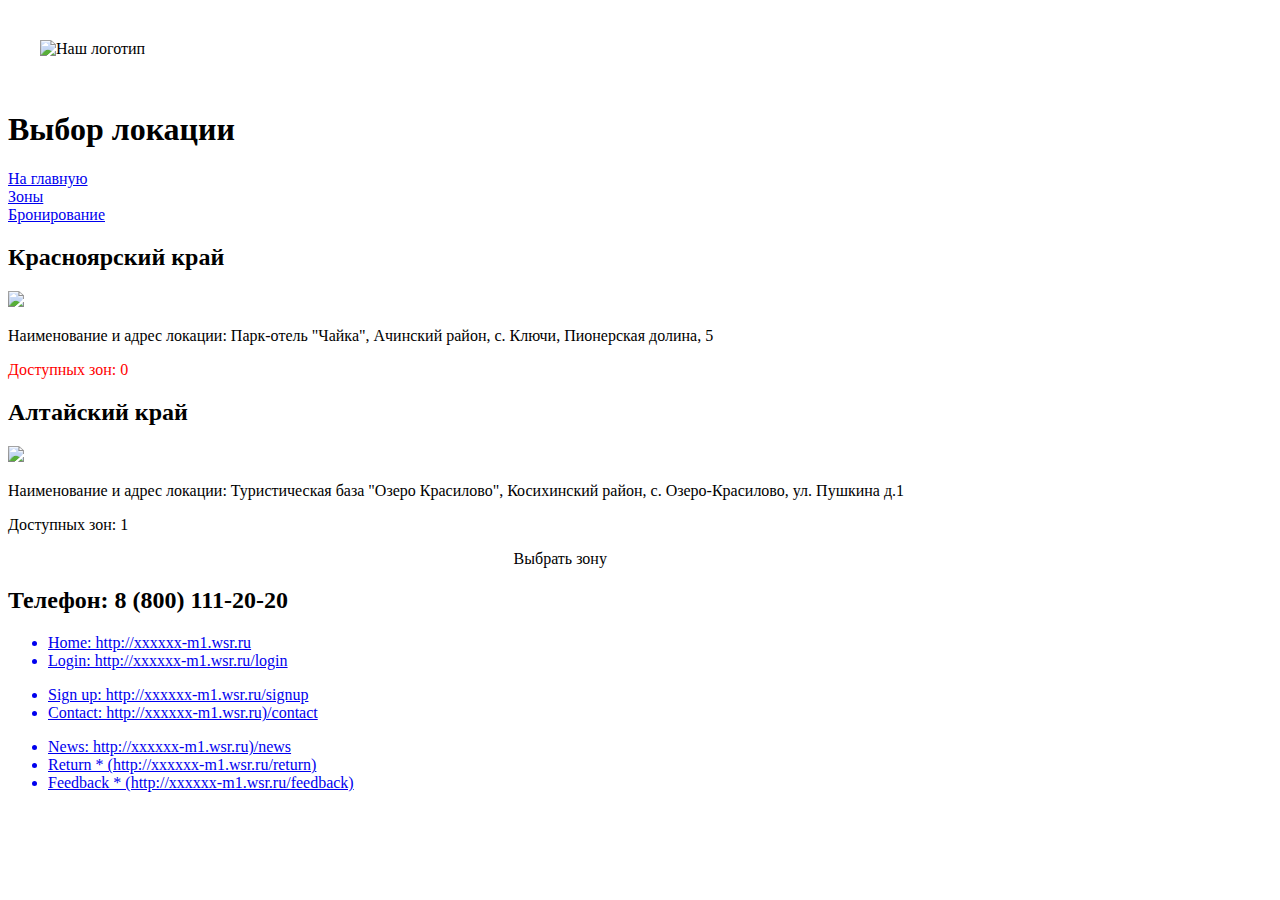
==== search.html @ 2fbb9f62 "Add files via upload" ====
<!DOCTYPE html>
<html lang="en">
<head>
    <meta charset="UTF-8">
    <meta http-equiv="X-UA-Compatible" content="IE=edge">
    <meta name="viewport" content="width=device-width, initial-scale=1.0">
    <meta name="author" content="Праздник в каждый дом">
    <meta name="description" content="Главная страница компании Праздник в каждый дом.">
    <link rel="stylesheet" href="css/icons.css">
    <link rel="stylesheet" href="css/style.css">
    <script src="js/script.js>"></script>
    <!--ЗАГРУЖАЕМ ШРИФТ ДЛЯ ЗАГОЛОВКА-->
    <link rel="preconnect" href="https://fonts.googleapis.com">
<link rel="preconnect" href="https://fonts.gstatic.com" crossorigin>
<link href="https://fonts.googleapis.com/css2?family=Rubik+Moonrocks&display=swap" rel="stylesheet">
    <link rel="preload" href="/webfonts/RubikMoonrocks-Regular.ttf" as="font">
    <link rel="preconnect" href="https://fonts.googleapis.com">
    <link rel="preconnect" href="https://fonts.gstatic.com" crossorigin>
    <link href="https://fonts.googleapis.com/css2?family=Rubik+Burned&family=Rubik+Puddles&display=swap" rel="stylesheet">
    <title>Праздник в каждый дом</title>
</head>
<header>
        <img src="images/LOGO.svg" alt="Наш логотип" style="margin:2em">
   <h1>Выбор локации</h1>
          <div>
            <a href="index.html"><div >На главную</div></a>
            <a href="seat.html" ><div>Зоны</div></a>
            <a href="booking.html" ><div>Бронирование</div></a>
          </div>
</header>
<main>
<section class="lokations">
    <article >
        <div>
            <h2>Красноярский край</h2>
            <div id="containerimgloc">
                <img src="images/plan/10.png"></div>
            <p>Наименование и адрес локации: Парк-отель 
                "Чайка", Ачинский район, с. Ключи, Пионерская долина, 5</p>
        </div>
        <p style="color: red;">Доступных зон: 0</p>
    </article>
    <article >
        <div>
            <h2>Алтайский край</h2>
            <div id="containerimgloc">
            <img src="images/plan/9.jpg"></div>
            <p>Наименование и адрес локации: Туристическая база "Озеро Красилово", 
                Косихинский район, с. Озеро-Красилово, ул. Пушкина д.1</p>
        </div>
        <p>Доступных зон: 1</p>
        <div style="margin-left: 40%;" id="kbronirovan" onclick="location.href='seat.html'">Выбрать зону</div>
    </article>
</section>

</main>
<footer>

        <article id="fonfooter">
            <div id="fontelefon"><h2>Телефон: 8 (800) 111-20-20</h2></div> 
            <nav>
                <div>
                <ul>
                <a href="http://xxxxxx-m1.wsr.ru"><li>Home: http://xxxxxx-m1.wsr.ru</li></a>
                <a href="http://xxxxxx-m1.wsr.ru/login"><li>Login: http://xxxxxx-m1.wsr.ru/login</li></a>
         
            </div>
                <div>
                 <ul>
                    <a href="Home * (http://xxxxxx-m1.wsr.ru)/signup"><li>Sign up: http://xxxxxx-m1.wsr.ru/signup</li></a>
                    <a href="http://xxxxxx-m1.wsr.ru)/contact"><li>Contact: http://xxxxxx-m1.wsr.ru)/contact</li></a>
                    </ul>          
                 </ul>   
                </div>
            <div>
            <ul>
                <a href="http://xxxxxx-m1.wsr.ru)/news"><li>News: http://xxxxxx-m1.wsr.ru)/news</li></a>
                <a href="http://xxxxxx-m1.wsr.ru/return"><li>Return * (http://xxxxxx-m1.wsr.ru/return)</li></a>
                <a href="http://xxxxxx-m1.wsr.ru/feedback"><li>Feedback * (http://xxxxxx-m1.wsr.ru/feedback)</li></a>
                </ul>
            </div>
            </nav>
    
        </article>

</footer>
</body>
</html>
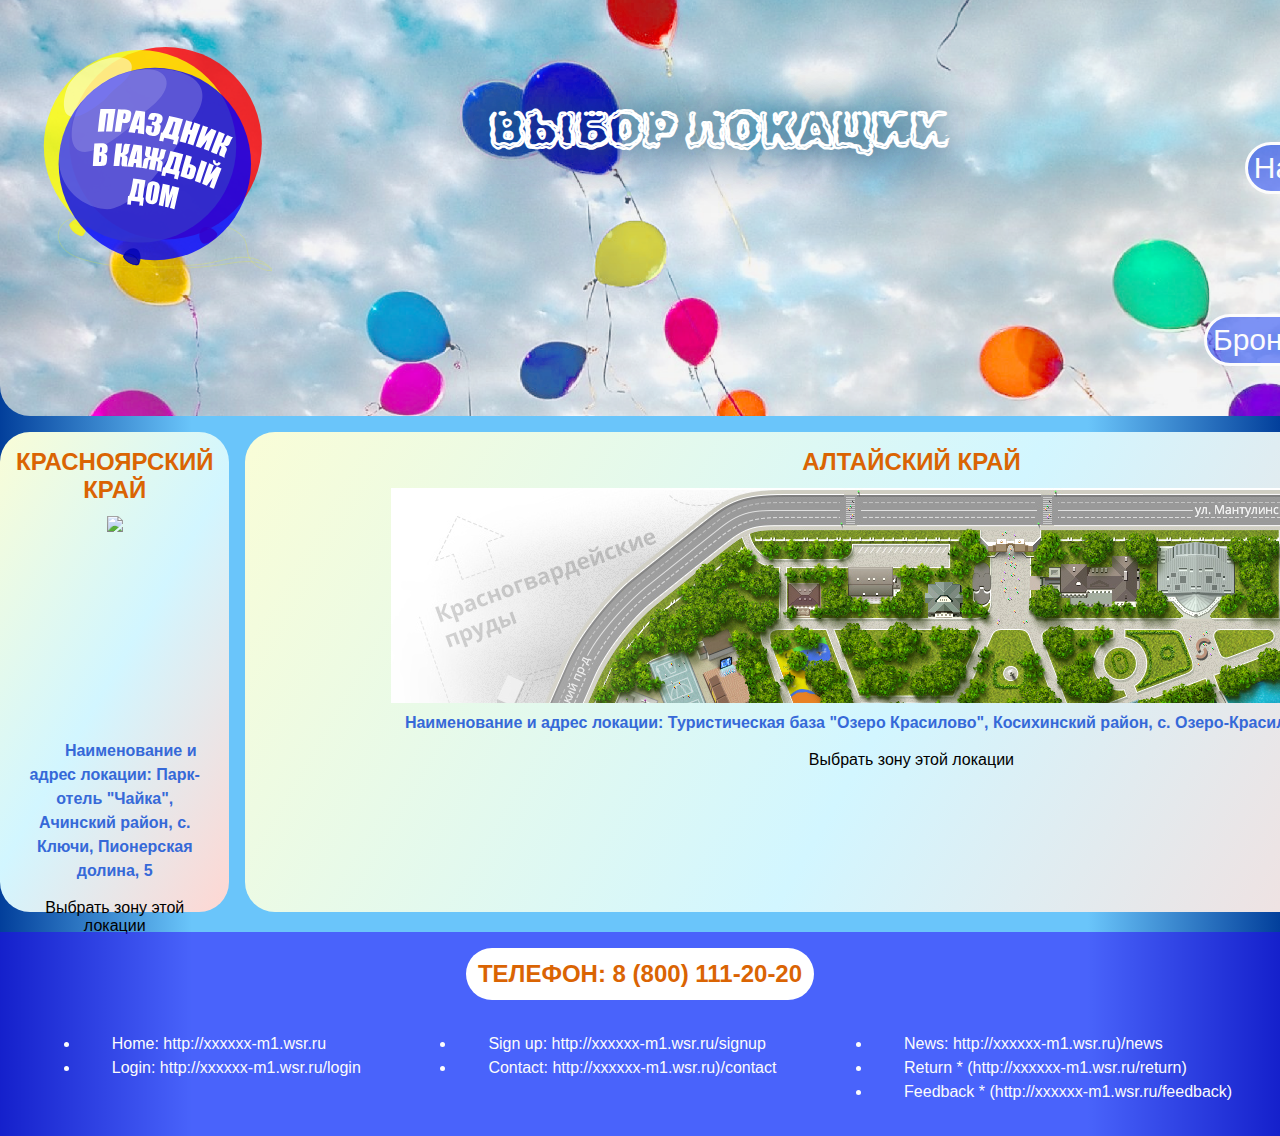
==== commit 40ed3d41: "Дошёл до букинга" ====
--- a/search.html
+++ b/search.html
@@ -1,5 +1,6 @@
 <!DOCTYPE html>
 <html lang="en">
+
 <head>
     <meta charset="UTF-8">
     <meta http-equiv="X-UA-Compatible" content="IE=edge">
@@ -11,78 +12,106 @@
     <script src="js/script.js>"></script>
     <!--ЗАГРУЖАЕМ ШРИФТ ДЛЯ ЗАГОЛОВКА-->
     <link rel="preconnect" href="https://fonts.googleapis.com">
-<link rel="preconnect" href="https://fonts.gstatic.com" crossorigin>
-<link href="https://fonts.googleapis.com/css2?family=Rubik+Moonrocks&display=swap" rel="stylesheet">
+    <link rel="preconnect" href="https://fonts.gstatic.com" crossorigin>
+    <link href="https://fonts.googleapis.com/css2?family=Rubik+Moonrocks&display=swap" rel="stylesheet">
     <link rel="preload" href="/webfonts/RubikMoonrocks-Regular.ttf" as="font">
     <link rel="preconnect" href="https://fonts.googleapis.com">
     <link rel="preconnect" href="https://fonts.gstatic.com" crossorigin>
-    <link href="https://fonts.googleapis.com/css2?family=Rubik+Burned&family=Rubik+Puddles&display=swap" rel="stylesheet">
+    <link href="https://fonts.googleapis.com/css2?family=Rubik+Burned&family=Rubik+Puddles&display=swap"
+        rel="stylesheet">
     <title>Праздник в каждый дом</title>
 </head>
 <header>
-        <img src="images/LOGO.svg" alt="Наш логотип" style="margin:2em">
-   <h1>Выбор локации</h1>
-          <div>
-            <a href="index.html"><div >На главную</div></a>
-            <a href="seat.html" ><div>Зоны</div></a>
-            <a href="booking.html" ><div>Бронирование</div></a>
-          </div>
+    <img src="images/LOGO.svg" alt="Наш логотип" style="margin:2em">
+    <h1>Выбор локации</h1>
+    <div>
+        <a href="index.html">
+            <div>На главную</div>
+        </a>
+        <a href="seat.html">
+            <div>Зоны</div>
+        </a>
+        <a href="booking.html">
+            <div>Бронирование</div>
+        </a>
+    </div>
 </header>
 <main>
-<section class="lokations">
-    <article >
-        <div>
-            <h2>Красноярский край</h2>
-            <div id="containerimgloc">
-                <img src="images/plan/10.png"></div>
-            <p>Наименование и адрес локации: Парк-отель 
-                "Чайка", Ачинский район, с. Ключи, Пионерская долина, 5</p>
-        </div>
-        <p style="color: red;">Доступных зон: 0</p>
-    </article>
-    <article >
-        <div>
-            <h2>Алтайский край</h2>
-            <div id="containerimgloc">
-            <img src="images/plan/9.jpg"></div>
-            <p>Наименование и адрес локации: Туристическая база "Озеро Красилово", 
-                Косихинский район, с. Озеро-Красилово, ул. Пушкина д.1</p>
-        </div>
-        <p>Доступных зон: 1</p>
-        <div style="margin-left: 40%;" id="kbronirovan" onclick="location.href='seat.html'">Выбрать зону</div>
-    </article>
-</section>
+    <section class="lokations">
+        <article>
+            <div>
+                <h2>Красноярский край</h2>
+                <div id="containerimgloc">
+                    <img src="images/plan/0.jpg">
+                </div>
+                <p>Наименование и адрес локации: Парк-отель
+                    "Чайка", Ачинский район, с. Ключи, Пионерская долина, 5</p>
+                <div class="button" id="kzonam" onclick="location.href='seat.html?loc=1'">
+                    Выбрать зону этой локации</div>
+            </div>
+        </article>
+        <article>
+            <div>
+                <h2>Алтайский край</h2>
+                <div id="containerimgloc">
+                    <img src="images/plan/1.jpg">
+                </div>
+                <p>Наименование и адрес локации: Туристическая база "Озеро Красилово",
+                    Косихинский район, с. Озеро-Красилово, ул. Пушкина д.1</p>
+                <div class="button" id="kzonam" onclick="location.href='seat.html?loc=0'">
+                    Выбрать зону этой локации</div>
+            </div>
+
+
+        </article>
+    </section>
 
 </main>
 <footer>
+    <article id="fonfooter">
+        <div id="fontelefon">
+            <h2>Телефон: 8 (800) 111-20-20</h2>
+        </div>
+        <nav>
+            <div>
+                <ul>
+                    <a href="http://xxxxxx-m1.wsr.ru">
+                        <li>Home: http://xxxxxx-m1.wsr.ru</li>
+                    </a>
+                    <a href="http://xxxxxx-m1.wsr.ru/login">
+                        <li>Login: http://xxxxxx-m1.wsr.ru/login</li>
+                    </a>
 
-        <article id="fonfooter">
-            <div id="fontelefon"><h2>Телефон: 8 (800) 111-20-20</h2></div> 
-            <nav>
-                <div>
+            </div>
+            <div>
                 <ul>
-                <a href="http://xxxxxx-m1.wsr.ru"><li>Home: http://xxxxxx-m1.wsr.ru</li></a>
-                <a href="http://xxxxxx-m1.wsr.ru/login"><li>Login: http://xxxxxx-m1.wsr.ru/login</li></a>
-         
-            </div>
-                <div>
-                 <ul>
-                    <a href="Home * (http://xxxxxx-m1.wsr.ru)/signup"><li>Sign up: http://xxxxxx-m1.wsr.ru/signup</li></a>
-                    <a href="http://xxxxxx-m1.wsr.ru)/contact"><li>Contact: http://xxxxxx-m1.wsr.ru)/contact</li></a>
-                    </ul>          
-                 </ul>   
-                </div>
-            <div>
-            <ul>
-                <a href="http://xxxxxx-m1.wsr.ru)/news"><li>News: http://xxxxxx-m1.wsr.ru)/news</li></a>
-                <a href="http://xxxxxx-m1.wsr.ru/return"><li>Return * (http://xxxxxx-m1.wsr.ru/return)</li></a>
-                <a href="http://xxxxxx-m1.wsr.ru/feedback"><li>Feedback * (http://xxxxxx-m1.wsr.ru/feedback)</li></a>
+                    <a href="Home * (http://xxxxxx-m1.wsr.ru)/signup">
+                        <li>Sign up: http://xxxxxx-m1.wsr.ru/signup</li>
+                    </a>
+                    <a href="http://xxxxxx-m1.wsr.ru)/contact">
+                        <li>Contact: http://xxxxxx-m1.wsr.ru)/contact</li>
+                    </a>
+                </ul>
                 </ul>
             </div>
-            </nav>
-    
-        </article>
+            <div>
+                <ul>
+                    <a href="http://xxxxxx-m1.wsr.ru)/news">
+                        <li>News: http://xxxxxx-m1.wsr.ru)/news</li>
+                    </a>
+                    <a href="http://xxxxxx-m1.wsr.ru/return">
+                        <li>Return * (http://xxxxxx-m1.wsr.ru/return)</li>
+                    </a>
+                    <a href="http://xxxxxx-m1.wsr.ru/feedback">
+                        <li>Feedback * (http://xxxxxx-m1.wsr.ru/feedback)</li>
+                    </a>
+                </ul>
+            </div>
+        </nav>
+
+    </article>
 
 </footer>
 </body>
+
 </html>--- a/css/style.css
+++ b/css/style.css
@@ -0,0 +1,840 @@
+* {
+    margin: 0;
+    padding: 0;
+}
+
+html {
+    scroll-behavior: smooth;
+}
+
+/*назначаем шрифты, ширину, отображение на середине, фон страницы*/
+body {
+    font-family: Arial, Helvetica, sans-serif;
+    background: linear-gradient(to right, #023f9b 0%, #6ac5fa 15%, #6ac5fa 15% 85%, #023f9b);
+    font-size: 16px;
+}
+
+h2 {
+    text-transform: uppercase;
+    font-family: 'Franklin Gothic Medium', 'Arial Narrow', Arial, sans-serif;
+    color: rgb(218, 100, 3);
+    text-align: center;
+    margin-bottom: .5em;
+}
+
+p,
+ul,
+dl,
+input,
+label,
+details,
+table {
+    line-height: 1.5em;
+    color: #3669d8;
+    margin-bottom: 1em;
+    text-align: justify;
+}
+
+.BoldDocColor {
+    color: #3669d8;
+    font-weight: bold;
+    margin: 5em;
+}
+
+button {
+    width: fit-content;
+    height: 2em;
+    padding-left: .3em;
+    padding-right: .3em;
+    padding-bottom: .1em;
+    font-family: 'Franklin Gothic Medium', 'Arial Narrow', Arial, sans-serif;
+    font-weight: bold;
+    background: rgb(240, 79, 4);
+    border-radius: 2em;
+    color: #fff;
+    font-size: 1.5em;
+    text-transform: uppercase;
+    margin: 1em;
+    cursor: pointer;
+    border: solid rgb(240, 79, 4);
+    transition: background-color .5s, color .5s, border .5s;
+}
+
+button:hover {
+    border: solid rgb(240, 79, 4);
+    background-color: #fff;
+    color: rgb(240, 79, 4);
+}
+
+input,
+select {
+    color: #2875a7;
+    border-radius: 1em;
+    font-size: 18px;
+    border: solid #2875a7;
+    margin: 1em;
+    padding: .2em;
+    cursor: pointer;
+}
+
+option {
+    color: #2875a7;
+    font-size: 16px;
+    margin: 0.1em 0;
+
+}
+
+input,
+select:focus {
+    border: solid rgb(240, 79, 4);
+}
+
+a:link {
+    color: #fcfcfc;
+    text-decoration: none;
+    background: #0400ff;
+}
+
+a:visited {
+    color: #ffffff;
+    text-decoration: none;
+    background: #0400ff;
+}
+
+dd {
+    margin-left: 2em;
+    padding-left: 1em;
+}
+
+p {
+    text-indent: 2em;
+}
+
+li {
+    margin-left: 2em;
+    padding-left: 2em;
+}
+
+
+main {
+    width: 90em;
+    margin: 0 auto;
+}
+
+section {
+    margin-left: 0;
+    margin-right: 0;
+    margin-top: 1em;
+    margin-bottom: 1em;
+    display: flex;
+    padding: 0;
+    flex-wrap: nowrap;
+    justify-content: space-between;
+
+}
+
+article {
+    background: linear-gradient(120deg, rgb(249, 253, 215), #d2f6ff, #ffd7d2);
+    padding: 1em;
+    border-radius: 30px;
+}
+
+/*********************Чердак**************************/
+header {
+    background: url(../images/fon4.png) no-repeat top;
+    background-size: 100%;
+    width: 90em;
+    height: 26em;
+    display: block;
+    margin: 0 auto;
+    border-radius: 0 0 30px 30px;
+    position: relative;
+}
+
+/*логотип*/
+header>img {
+    display: inline-block;
+    width: 15em;
+    /*margin-right: 1em; */
+}
+
+/*название*/
+
+header h1 {
+    /*   font-family: 'Rubik Glitch', cursive;*/
+    font-family: 'Rubik Burned', cursive;
+    text-shadow: 10px 10px 50px rgb(2, 56, 126), -5px -5px 40px rgb(2, 95, 102);
+    -webkit-text-stroke: 1px #ffffff;
+    -webkit-text-fill-color: transparent;
+    display: inline-block;
+    font-size: 3em;
+    vertical-align: top;
+    color: #ffffff;
+    position: absolute;
+    left: 50%;
+    top: 2em;
+    transform: translateX(-50%);
+    margin-top: .1em;
+    margin-bottom: .1em;
+    text-transform: uppercase;
+}
+
+/*меню*/
+header>div {
+    width: max-content;
+
+    position: absolute;
+    bottom: 1em;
+    right: 1em;
+    display: inline-block;
+
+}
+
+/*пункты меню*/
+header>div>a {
+
+    text-decoration: none;
+    font-size: 30px;
+    color: #0004ff;
+    margin-left: 1em;
+    margin-right: 1em;
+    font-family: 'Franklin Gothic Medium', 'Arial Narrow', Arial, sans-serif;
+}
+
+header>div>a>div {
+    margin: 0 0 0 auto;
+    width: fit-content;
+    display: block;
+    border: solid;
+    border-radius: 1em;
+    padding: 0.2em;
+    transition: background-color .5s, color .5s;
+    background-color: rgba(3, 47, 245, 0.5);
+}
+
+header>div>a div:hover {
+    background-color: rgba(202, 199, 5, 0.4);
+    color: rgb(243, 243, 243);
+    transition-duration: 1c;
+
+}
+
+header nav {
+    position: absolute;
+    bottom: 1em;
+    left: 10em;
+    display: inline;
+    width: 15em;
+    display: flex;
+    justify-content: space-between;
+}
+
+header nav a {
+    margin: 0 1em;
+    text-align: center;
+}
+
+header>nav>a:link,
+:visited {
+    background: transparent;
+}
+
+header nav a div {
+    color: #fff;
+    height: 3em;
+    font-size: 1em;
+    padding: 1em;
+    padding-top: 2.5em;
+    text-align: center;
+    vertical-align: auto;
+    font-weight: bold;
+    text-transform: capitalize;
+
+    transition: background .5s, border .5s;
+    border-radius: 5em;
+    width: 4.5em;
+    background: rgba(251, 255, 4, 0.3);
+    border: solid rgba(200, 255, 1, 0.3);
+
+}
+
+header nav a div:hover {
+
+    transition-duration: 1c;
+    background: transparent;
+    text-decoration: none;
+    border: solid;
+
+
+}
+
+/***************Секция слайдер****************/
+.slider article {
+    width: 100%;
+    margin: 0 auto;
+    position: relative;
+}
+
+.slider article div {
+    display: inline-block;
+    margin: auto;
+    width: 100%;
+    display: flex;
+}
+
+#card {
+    width: 12em;
+    height: 20em;
+    background-color: rgb(243, 243, 243);
+    border-radius: 30px;
+    padding: 1em;
+    display: inline-block;
+    transition: background-color .5s, transform .5s;
+    z-index: 0;
+
+}
+
+#card H2 {
+    font-size: 4em;
+    text-align: left;
+}
+
+#card p {
+    text-indent: 0;
+    font-weight: bold;
+    text-align: center;
+}
+
+#card span {
+    position: static;
+    text-align: center;
+    vertical-align: middle;
+}
+
+p .fa-solid,
+.fa-regular {
+    color: #1e21c4;
+    font-size: 5em;
+    transition: transform 1s;
+}
+
+#card:hover {
+    transform: scale(1.2);
+    background-color: #fff;
+    z-index: 2;
+}
+
+/***************О компании*****************/
+.info>article {
+    position: relative;
+    width: 45%;
+}
+
+.info>div {
+    margin-left: 1em;
+    width: 55%;
+}
+
+.info>article img {
+    position: absolute;
+    left: 0;
+    top: 0;
+    bottom: 0;
+    right: 0;
+    margin: auto;
+    width: 98%;
+    border-radius: 30px;
+}
+
+.info>div article:first-child {
+    margin-bottom: 1em;
+}
+
+/*************SECTION2*******************/
+.yarlychok {
+    width: fit-content;
+    position: absolute;
+    left: 15em;
+
+}
+
+.yarlychok article {
+
+    height: 9em;
+    border-radius: 9em;
+    background: rgba(227, 231, 1, 0.397);
+    z-index: 5;
+    border: solid rgba(200, 255, 1, 0.3);
+    box-shadow: 1em 2em 3em 10px rgba(95, 120, 141, 0.432);
+}
+
+.yarlychok article h2 {
+    margin-top: 1em;
+    color: #fff;
+
+}
+
+.otzyvy {
+    display: inline-table;
+    /*    background: linear-gradient(120deg,#fff,#feffd2);*/
+    padding: 0;
+    height: fit-content;
+    border-radius: 30px;
+    margin: 0;
+}
+
+.otzyvy article {
+    margin-bottom: .5em;
+    width: 55%;
+    background: rgba(3, 47, 245, 0.2);
+    border: 5px solid rgba(255, 255, 255, 0.5);
+    border-radius: 50px;
+}
+
+.otzyvy article h2 {
+    text-align: left;
+}
+
+.otzyvy article p {
+    color: white;
+}
+
+.otzyvy article:nth-child(even) {
+    float: right;
+}
+
+.otzyvy article:nth-child(odd) {
+    float: left;
+}
+
+/****************Секция поиск************/
+.poisk {
+    align-content: center;
+}
+
+.poisk article {
+    width: 50%;
+    margin: 0 auto;
+    height: 10em;
+    display: inline-block;
+}
+
+.poisk article>div {
+    margin: 0 auto;
+    display: inline-block;
+    width: 100%;
+}
+
+.sel_cont {
+    width: 40%;
+    position: relative;
+    padding-top: 1em;
+    height: 4em;
+}
+
+.sel_cont>#myselect {
+    display: block;
+    background: #fff;
+    color: rgb(240, 79, 4);
+    border: solid rgb(240, 79, 4);
+    width: 10em;
+    height: 1.5em;
+    border-radius: 2em;
+    padding-top: .8em;
+    text-align: center;
+    position: absolute;
+    top: 0em;
+    left: 1em;
+    cursor: pointer;
+}
+
+.my_opts {
+    position: absolute;
+    left: 1em;
+    cursor: pointer;
+    background: #407191b9;
+    color: #fff;
+    height: 2em;
+    width: 10em;
+    padding-left: .5em;
+    padding-top: .5em;
+    box-shadow: .3em .3em .8em 4px rgba(95, 120, 141, 0.432);
+    display: none;
+    z-index: 4;
+}
+
+#myoption1 {
+    top: 2.6em;
+    border-radius: 1em 1em 0 0;
+}
+
+#myoption2 {
+    top: 5.15em;
+    border-radius: 0 0 1em 1em;
+}
+
+#myoption1:hover {
+    background: #3669d8b0;
+}
+
+#myoption2:hover {
+    background: #3669d8b0;
+}
+
+/**********Календарь*************/
+.poisk>article>div {
+    position: relative;
+    width: 100%;
+    text-align: left;
+    display: inline-block;
+    height: 100%;
+}
+
+.cal_cont {
+    display: inline-block;
+    position: absolute;
+    width: 60%;
+    right: 0em;
+    text-align: right;
+    top: -1em;
+}
+
+/***************Количество и кнопка*********/
+.but_cont {
+    position: absolute;
+    bottom: 1em;
+    display: inline;
+    text-align: justify;
+    width: 100%;
+
+}
+
+.but_cont>#lab_kol {
+    margin-left: 8em;
+    display: inline-block;
+    position: absolute;
+    left: 0;
+    bottom: 1em;
+}
+
+.but_cont>#inp_kol {
+    bottom: .4em;
+    display: inline-block;
+    margin-left: 0;
+    left: 1em;
+    position: absolute;
+}
+
+.but_cont>#inp_but {
+
+    display: block;
+    float: right;
+    font-weight: bold;
+    background: rgb(240, 79, 4);
+    border-radius: 2em;
+    border: rgb(240, 79, 4);
+    color: #fff;
+    font-size: 1.5em;
+    text-transform: uppercase;
+
+    cursor: pointer;
+    border: solid rgb(240, 79, 4);
+    transition: background-color .5s, color .5s, border .5s;
+}
+
+.but_cont>#inp_but:hover {
+    border: solid rgb(240, 79, 4);
+    background-color: #fff;
+    color: rgb(240, 79, 4);
+}
+
+
+/***************Акции********************/
+.akcii {
+    margin-top: .5em;
+    display: flex;
+}
+
+.akcii article {
+    display: inline-block;
+    width: 30%;
+    z-index: 0;
+    position: relative;
+    height: fit-content;
+    min-height: 27em;
+}
+
+#containerimg {
+    display: block;
+    width: 100%;
+    height: 15em;
+    overflow: hidden;
+    border-radius: 30px;
+    margin-bottom: 1em;
+}
+
+.akcii article div img {
+    display: block;
+    width: 100%;
+    overflow: hidden;
+}
+
+.akcii article span {
+    display: none;
+}
+
+.akcii article label {
+    position: absolute;
+    bottom: -1em;
+    color: rgb(240, 79, 4);
+    font-weight: bold;
+    left: 0;
+}
+
+
+/*********радио*******/
+.podrobnosti {
+    visibility: hidden;
+}
+
+.podrobnosti~label:first-of-type {
+    left: 2em;
+}
+
+.podrobnosti~label:last-of-type {
+    left: 4em;
+}
+
+.podrobnosti~.nadpis_p:after {
+    cursor: pointer;
+    content: 'Подробности';
+
+}
+
+.podrobnosti~.strelka_p:after {
+    cursor: pointer;
+    content: '▼';
+    border: solid rgb(240, 79, 4);
+    border-radius: 1em;
+}
+
+.podrobnosti:checked~span {
+    display: inline;
+}
+
+.podrobnosti:checked~.strelka_p:after {
+    content: '▲';
+}
+
+/*.akcii article:hover{
+    
+    transition-duration: 2s;
+    transition-delay: .1s;
+    transition-timing-function:ease-out;
+    scale: 1.02;
+    z-index: 2;
+}*/
+/***************Подписка************************/
+
+.podpiska article {
+    width: 50%;
+    margin: 0 auto;
+}
+
+.podpiska article div {
+    display: flex;
+    justify-content: space-around;
+}
+
+#podpiskap .fa-solid {
+    height: 100%;
+    font-size: 9.5em;
+
+}
+
+#podpiska {
+    width: 50%;
+}
+
+#podpiskaf form {
+    display: block;
+    position: relative;
+}
+
+
+/*****************подвал***************************/
+footer {
+    position: relative;
+    width: 100%;
+    display: block;
+    height: 13em;
+}
+
+footer>#fonfooter {
+    background: rgba(39, 1, 252, 0.5);
+    border-radius: 0;
+    margin: 0 auto;
+    display: block;
+    z-index: 0;
+    position: absolute;
+    bottom: 0;
+    left: 0;
+    right: 0;
+}
+
+#fonfooter h2 {
+    z-index: 50;
+    padding: .5em;
+}
+
+footer #fonfooter nav {
+    margin-top: 2em;
+    display: flex;
+    width: 100%;
+    justify-content: space-around;
+}
+
+#fontelefon {
+    background-color: #ffffff;
+    border-radius: 30px;
+    height: fit-content;
+    width: fit-content;
+    margin: 0 auto;
+}
+
+/*************Страница поиска локации search*************/
+.lokations {
+    flex-direction: row;
+    justify-items: space-between;
+    height: 30em;
+}
+
+.locations article {
+    display: block;
+    flex-basis: 40%;
+
+}
+
+.lokations article:first-child {
+
+    margin-right: 1em;
+}
+
+.lokations article>div {
+    height: 60%;
+    display: inline-block;
+    text-align: center;
+
+}
+
+.lokations article>div p {
+    display: inline-block;
+    text-align: center;
+    font-weight: bold;
+}
+
+#containerimgloc {
+    display: block;
+    width: 80%;
+    height: 80%;
+    margin: .5em auto;
+    overflow: hidden;
+}
+
+/*************Страница выбора зон*******************/
+
+.zony {
+    display: block;
+    width: 234px;
+}
+
+.nedostupen {
+    color: red
+}
+
+table {
+    width: 80%;
+    margin: 0 auto;
+}
+
+td {
+
+    height: 6em;
+    overflow: hidden;
+}
+
+#kbronirovan {
+    border-radius: 1em;
+    color: #2875a7;
+    border: solid #2875a7;
+    padding: .5em;
+    text-align: center;
+    font-weight: bold;
+    cursor: pointer;
+    height: 1.5em;
+    text-align: center;
+}
+
+/************БРОНИРОВАНИЕ********************/
+.bronirovanie article {
+    width: 50%;
+    margin: 0 auto;
+    padding: 2em;
+    color: #2f32b1;
+}
+
+.finzakaz {
+    border-radius: 2em;
+    border: solid red;
+    background: #fff;
+    padding: .5em;
+    width: 50%;
+    text-align: center;
+    margin: 1em auto;
+}
+
+#people,
+#days {
+    width: 3em;
+    text-align: right;
+}
+
+/******►*****************MEDIA***************************/
+/*
+@media(max-width: 820px) 
+{
+    body{width: 100%;}
+    main > section{
+        display: block;
+    }
+    main > section > article {
+        width: 100%;
+    }
+    #container{
+        flex-wrap: wrap;
+    }
+    #container > div{
+    flex-basis: 100%;}
+
+   
+    
+    header nav li
+    { float: none;
+    text-align: center;
+    width: 100%;
+    }
+    header {
+        margin: auto;
+        width: 100%;
+        padding-bottom: 20px;
+    }
+}
+
+        @media screen and (max-width: 820px) {
+            body{width:100%}
+            header{width: 100%;}
+            main{width: 100%;}
+            
+        }
+
+*/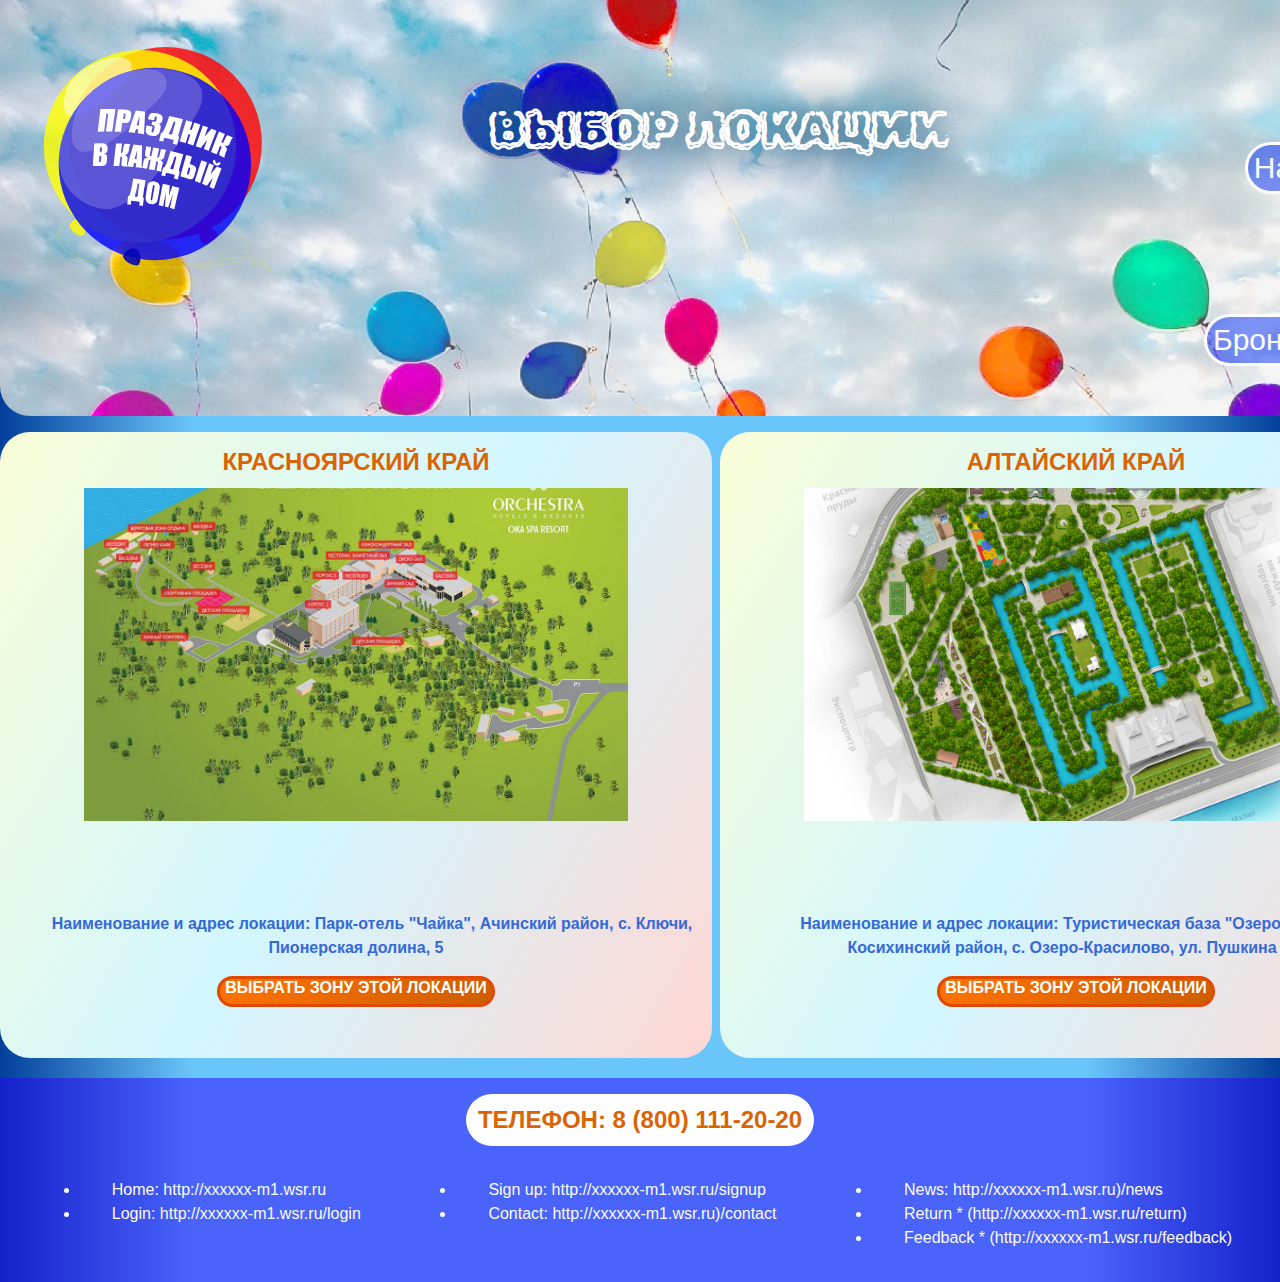
==== commit 4233a3bc: "Add files via upload" ====
--- a/search.html
+++ b/search.html
@@ -9,12 +9,9 @@
     <meta name="description" content="Главная страница компании Праздник в каждый дом.">
     <link rel="stylesheet" href="css/icons.css">
     <link rel="stylesheet" href="css/style.css">
+    <script src="js/jquery-3.6.1.js"></script>
     <script src="js/script.js>"></script>
     <!--ЗАГРУЖАЕМ ШРИФТ ДЛЯ ЗАГОЛОВКА-->
-    <link rel="preconnect" href="https://fonts.googleapis.com">
-    <link rel="preconnect" href="https://fonts.gstatic.com" crossorigin>
-    <link href="https://fonts.googleapis.com/css2?family=Rubik+Moonrocks&display=swap" rel="stylesheet">
-    <link rel="preload" href="/webfonts/RubikMoonrocks-Regular.ttf" as="font">
     <link rel="preconnect" href="https://fonts.googleapis.com">
     <link rel="preconnect" href="https://fonts.gstatic.com" crossorigin>
     <link href="https://fonts.googleapis.com/css2?family=Rubik+Burned&family=Rubik+Puddles&display=swap"
--- a/css/style.css
+++ b/css/style.css
@@ -38,31 +38,32 @@
 .BoldDocColor {
     color: #3669d8;
     font-weight: bold;
-    margin: 5em;
-}
-
-button {
+
+}
+
+.button {
     width: fit-content;
-    height: 2em;
+    height: 1.5em;
     padding-left: .3em;
     padding-right: .3em;
     padding-bottom: .1em;
     font-family: 'Franklin Gothic Medium', 'Arial Narrow', Arial, sans-serif;
     font-weight: bold;
-    background: rgb(240, 79, 4);
+    background: linear-gradient(120deg, #ff7300, #ce5d00);
     border-radius: 2em;
     color: #fff;
     font-size: 1.5em;
     text-transform: uppercase;
     margin: 1em;
     cursor: pointer;
+    border: solid rgb(224, 73, 3);
+
+}
+
+.button:hover {
+    transition-duration: 1s;
     border: solid rgb(240, 79, 4);
-    transition: background-color .5s, color .5s, border .5s;
-}
-
-button:hover {
-    border: solid rgb(240, 79, 4);
-    background-color: #fff;
+    background: #fff;
     color: rgb(240, 79, 4);
 }
 
@@ -250,7 +251,7 @@
     font-weight: bold;
     text-transform: capitalize;
 
-    transition: background .5s, border .5s;
+    transition: background-color .5s, border .5s;
     border-radius: 5em;
     width: 4.5em;
     background: rgba(251, 255, 4, 0.3);
@@ -261,9 +262,9 @@
 header nav a div:hover {
 
     transition-duration: 1c;
-    background: transparent;
+    background-color: rgba(151, 151, 255, 0.329);
     text-decoration: none;
-    border: solid;
+    border: solid rgba(151, 151, 255, 0.329);
 
 
 }
@@ -379,7 +380,6 @@
     /*    background: linear-gradient(120deg,#fff,#feffd2);*/
     padding: 0;
     height: fit-content;
-    border-radius: 30px;
     margin: 0;
 }
 
@@ -529,17 +529,9 @@
 
     display: block;
     float: right;
-    font-weight: bold;
-    background: rgb(240, 79, 4);
-    border-radius: 2em;
-    border: rgb(240, 79, 4);
-    color: #fff;
     font-size: 1.5em;
-    text-transform: uppercase;
-
-    cursor: pointer;
-    border: solid rgb(240, 79, 4);
-    transition: background-color .5s, color .5s, border .5s;
+    padding-bottom: 5%;
+
 }
 
 .but_cont>#inp_but:hover {
@@ -668,6 +660,7 @@
     width: 100%;
     display: block;
     height: 13em;
+    bottom: 0;
 }
 
 footer>#fonfooter {
@@ -705,30 +698,35 @@
 /*************Страница поиска локации search*************/
 .lokations {
     flex-direction: row;
-    justify-items: space-between;
-    height: 30em;
-}
-
-.locations article {
-    display: block;
-    flex-basis: 40%;
+}
+
+.lokations>article {
+    flex-basis: 48%;
+    flex-wrap: nowrap;
 
 }
 
 .lokations article:first-child {
-
-    margin-right: 1em;
-}
-
-.lokations article>div {
-    height: 60%;
-    display: inline-block;
-    text-align: center;
+    margin-right: .5em;
+
+}
+
+.lokations>article:last-child {
+    margin-right: .5em;
+
+}
+
+.lokations>article>div {
+    display: block;
+    height: 100%;
+    text-align: center;
+    width: 100%;
+    overflow: visible;
 
 }
 
 .lokations article>div p {
-    display: inline-block;
+
     text-align: center;
     font-weight: bold;
 }
@@ -736,20 +734,67 @@
 #containerimgloc {
     display: block;
     width: 80%;
+    height: 70%;
+    margin: .5em auto;
+
+}
+
+#containerimgloc>img {
+    display: block;
+    width: 100%;
     height: 80%;
     margin: .5em auto;
-    overflow: hidden;
+    object-fit: cover;
+}
+
+#kzonam {
+
+    margin: 0 auto;
+    font-size: 1em;
 }
 
 /*************Страница выбора зон*******************/
 
-.zony {
-    display: block;
-    width: 234px;
+.sec_poisk {
+    flex-direction: column;
+
+}
+
+.art_tab_zones {
+    width: 90em;
+    margin: 0 auto;
+    text-align: center;
+}
+
+.art_poisk {
+
+    display: block;
+    height: 10em;
+}
+
+#plan_loc {
+    display: block;
+    width: 32em;
+    margin: 1em auto;
+    border-radius: 30px;
+}
+
+.table_zones {
+    display: none;
+}
+
+.img_zony {
+    display: block;
+    width: 5em;
+    height: 6em;
+    object-fit: cover;
+
 }
 
 .nedostupen {
-    color: red
+    color: red;
+    border: red;
+    cursor: default;
 }
 
 table {
@@ -758,12 +803,10 @@
 }
 
 td {
-
     height: 6em;
-    overflow: hidden;
-}
-
-#kbronirovan {
+}
+
+.dostupen {
     border-radius: 1em;
     color: #2875a7;
     border: solid #2875a7;
@@ -773,6 +816,7 @@
     cursor: pointer;
     height: 1.5em;
     text-align: center;
+    content: 'Забронировать';
 }
 
 /************БРОНИРОВАНИЕ********************/
